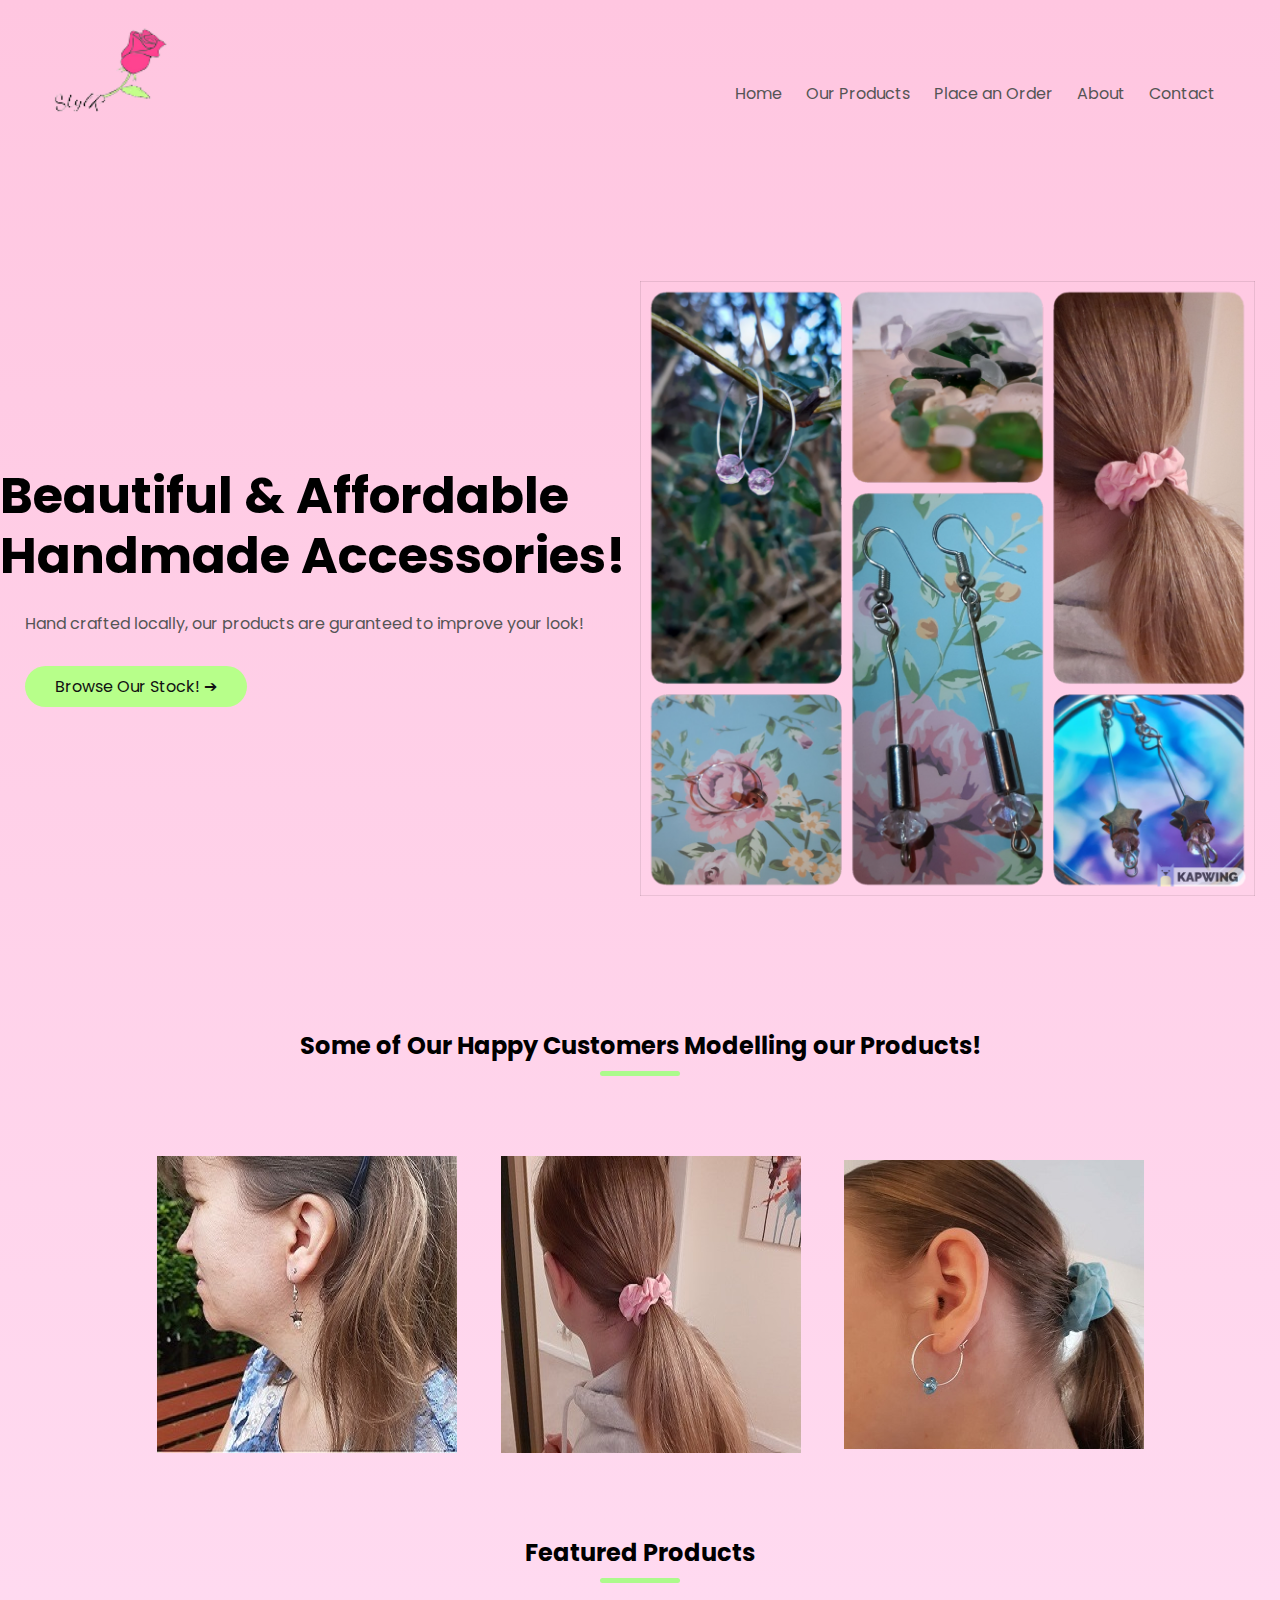
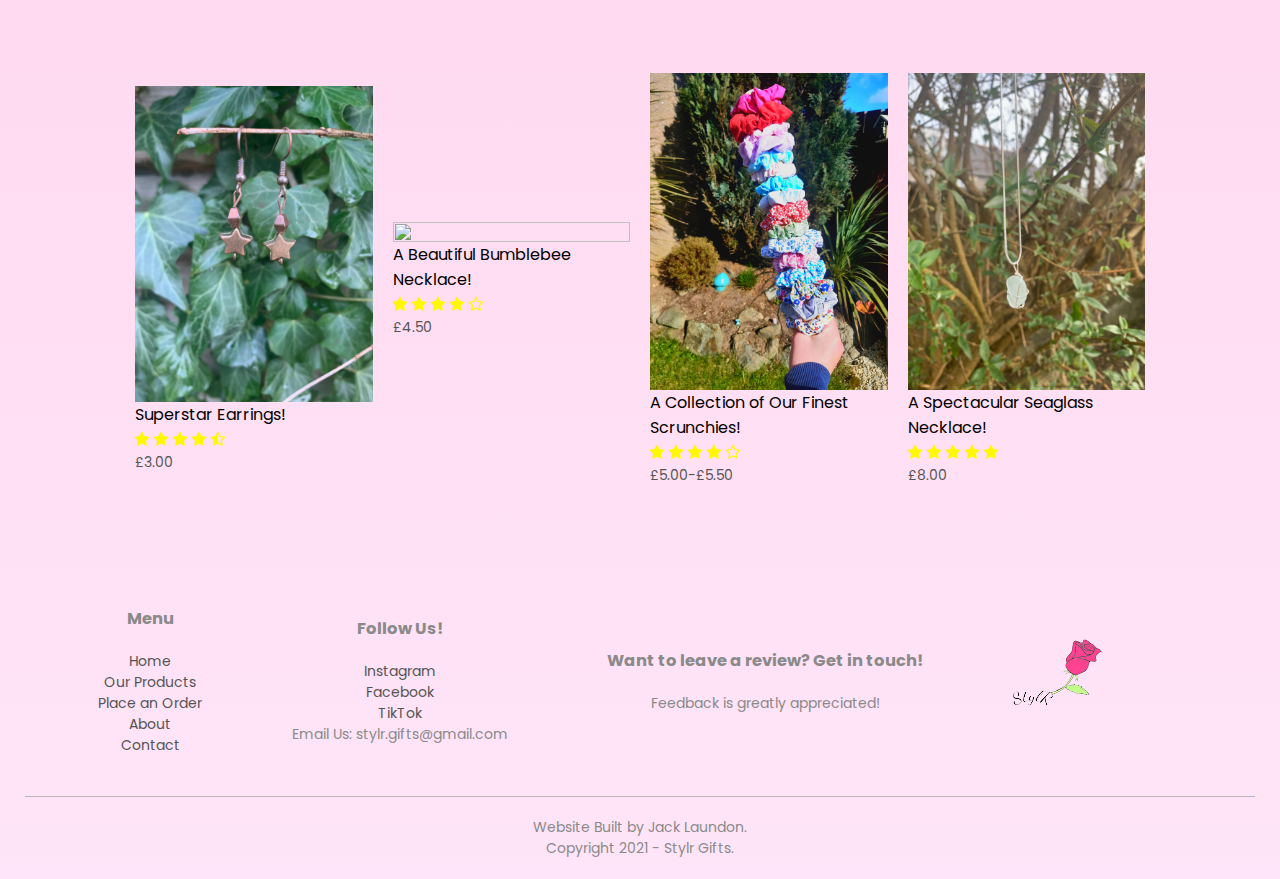
==== index.html @ fed6b5bd "Update index.html" ====
<html>
<head>
    <meta name="viewport" content="width=device-with, initial-scale=1.0">
<title>StylrGifts</title>
<link rel="stylesheet" href="style.css">
<link rel="preconnect" href="https://fonts.gstatic.com">
<link href="https://fonts.googleapis.com/css2?family=Poppins:wght@300;400;500;600;700&display=swap" rel="stylesheet">
<link rel="stylesheet" href="https://stackpath.bootstrapcdn.com/font-awesome/4.7.0/css/font-awesome.min.css">
</head>
<body>
<div class="body-background">
    <div class="header">
        <div class="container">
            <div class="navbar">
                <div class="logo"></div>
                    <img src="images/Final Logo.png" width="125px"> 
                <nav>
                    <ul id="MenuItems">
                        <li><a href="index.html">Home</a></li>
                        <li><a href="Product-One.html">Our Products</a></li>
                        <li><a href="Orders.html">Place an Order</a></li>
                        <li><a href="about.html">About</a></li>
                        <li><a href="Contact.html">Contact</a></li>
                    </ul>
                </nav>
                <img src="images/menu.png" class="menu-icon" onclick="menutoggle()">
            </div>
            <div class="row">
                <div class="col-2">
                    <h1>Beautiful & Affordable <br> Handmade Accessories!</h1>
                    <p>Hand crafted locally, our products are guranteed to improve your look!</p>
                    <a href="Product-One.html" class="btn">Browse Our Stock! &#10132;</a>
                </div>
                <div class="col-2">
                    <img src="images/Collage No Background.png">
    
                </div>
            </div>
        </div>
    </div>    
    
    <!--featured categories-->
    
    <div class="categories">
        <div class="small-container">
            <h2 class ="title"> Some of Our Happy Customers Modelling our Products! </h2>
            <div class="row">
                <div class="col-3"></div>
                <img src="images/Modelling 1.jpg">
                <div class="col-3"></div>
                <img src="images/Featured Two.jpg">
                <div class="col-3"></div>
                <img src="images/Modelling 3.jpg">
            </div>
        </div>
    </div>
    
    <!--Featured Products-->
    
    <div class="small-container">
        <h2 class="title"> Featured Products</h2>
        <div class="row">
            <div class="col-4">
                <img src="images/Star Earrings.jpg">
                <h4>Superstar Earrings!</h4>
                <div class="rating">
                    <i class="fa fa-star"></i>
                    <i class="fa fa-star"></i>
                    <i class="fa fa-star"></i>
                    <i class="fa fa-star"></i>
                    <i class="fa fa-star-half-o"></i>
                </div>
                <p>£3.00</p>
            </div>
            <div class="col-4">
                <img src="images/Featured Product 2.jpg">
                <h4>A Beautiful Bumblebee Necklace!</h4>
                <div class="rating">
                    <i class="fa fa-star"></i>
                    <i class="fa fa-star"></i>
                    <i class="fa fa-star"></i>
                    <i class="fa fa-star"></i>
                    <i class="fa fa-star-o"></i>
                </div>
                <p>£4.50</p>
            </div>
            <div class="col-4">
                <img src="images/Featured Product 3.jpg">
                <h4>A Collection of Our Finest Scrunchies!</h4>
                <div class="rating">
                    <i class="fa fa-star"></i>
                    <i class="fa fa-star"></i>
                    <i class="fa fa-star"></i>
                    <i class="fa fa-star"></i>
                    <i class="fa fa-star-o"></i>
                </div>
                <p>£5.00-£5.50</p>
            </div>
            <div class="col-4">
                <img src="images/Seaglass Necklace.jpg">
                <h4>A Spectacular Seaglass Necklace!</h4>
                <div class="rating">
                    <i class="fa fa-star"></i>
                    <i class="fa fa-star"></i>
                    <i class="fa fa-star"></i>
                    <i class="fa fa-star"></i>
                    <i class="fa fa-star"></i>
                </div>
                <p>£8.00</p>
            </div>
        </div>
    </div>
    
    <!--Footer-->
    
    <div class="footer">
        <div class="container">
            <div class="row">
                <div class="footer-col-1">
                    <h3>Menu</h3>
                    <ul>
                        <li><a href="index.html">Home</a></li>
                        <li><a href="Product-One.html">Our Products</a></li>
                        <li><a href="Orders.html">Place an Order</a></li>
                        <li><a href="about.html">About</a></li>
                        <li><a href="Contact.html">Contact</a></li>
                    </ul>
                </div>
                <div class="footer-col-2">
                    <h3>Follow Us!</h3>
                    <ul>
                        <li><a href="https://www.instagram.com/stylr_gifts/">Instagram</a></li>
                        <li><a href="https://www.facebook.com/Stylr.Gifts.x/">Facebook</a></li>
                        <li><a href="https://www.tiktok.com/@stylr_gifts?lang=en">TikTok</a></li>
                        <li>Email Us: stylr.gifts@gmail.com</li>
                    </ul>
                </div> <div class="footer-col-3">
                    <h3>Want to leave a review?  Get in touch!</h3>
                    <p>Feedback is greatly appreciated!</p>
                </div>
                <div class="footer-col-4">
                    <img src="images/Final Logo.png">
                </div>
            </div>
            <hr>
            <p class="copyright">Website Built by Jack Laundon. <br>Copyright 2021 - Stylr Gifts.</p>
        </div>
    </div>
    <!--js for toggle menu-->
    <script>
        var MenuItems = document.getElementById("MenuItems");
        MenuItems.style.maxHeight = "0px";
        function menutoggle(){
            if(MenuItems.style.maxHeight == "0px")
            {
                MenuItems.style.maxHeight = "200px";
            }
            else
            {
                MenuItems.style.maxHeight = "0px";
            }
        }  
    </script>
</div>
</body>
</html>
---- style.css ----
*{
    margin: 0;
    padding: 0;
    box-sizing: border-box;
}

body{
    font-family: 'Poppins', sans-serif;
    background: linear-gradient(#ffc6e0, #FFE5F9)
}
.navbar{
    display: flex;
    align-items: center;
    padding: 20px;
}
nav{
    flex: 1;
    text-align: right;
}
nav ul{
    display: inline-block;
    list-style-type: none;
}
nav ul li{
    display: inline-block; 
    margin-right: 20px;
}a{
    text-decoration: none;
    color: #555;
}
p{
    color: #555;
}
.container{
    max-width: 1300px;
    margin: auto;
    padding-left: 25px;
    padding-right: 25px;
}
.row{
    display: flex;
    align-items: center;
    flex-wrap: wrap;
    justify-content: space-around;
}
.col-2{
    flex-basis: 50%;
    min-width: 300px;
}
.col-2 img {
    max-width: 100%;
    padding: 50px 0;
}
.col-2 h1{
    font-size: 50px;
    line-height: 60px;
    margin: 25px -25px;
}
.btn{ 
    display: inline-block;
    background: #b7ff8a;
    color: rgb(17, 17, 17);
    padding: 8px 30px;
    margin: 30px 0;
    border-radius: 30px;
    transition: background 0.5s;
}
.btn:hover{
    background: #82ecdb;
}

.header .row{
    margin-top: 70px;
}
.categories{
    margin: 70px 0;
}
.col-3{
    min-with: 250px;
    margin: left;
}
.col-3 img{
    width: 100%;
}
.small-container{
    max-width: 1080px;
    margin: auto;
    padding-left: 25px;
    padding-right: 25px;
}
.col-4{
    flex-basis: 25%;
    padding: 10px;
    min-width: 200px;
    margin-bottom: 50px;
    transition: transform 0.5s;
}
.col-4 img{
    width: 100%;
}
.title{
    text-align: center;
    margin: 0 auto 80px;
    position: relative;
    line-height: 60px;
    colour: #555;
}
.title::after{
    content: "";
    background: #acfa8c;
    width: 80px;
    height: 5px;
    border-radius: 5px;
    position: absolute;
    bottom: 0;
    left: 50%;
    transform: translateX(-50%);
}
h4{
    colour: #555;
    font-weight: normal;
}
.col-4 p{
    font-size: 14px;
}
.rating .fa{
    color: #fff800;
}
.col-4:hover{
    transform: translateY(-5px);
}
.menu-icon{
    width: 28px;
    margin-left: 20px;
    display: none;
}
/*----media query for menu----*/

@media only screen and (max-width: 800px){
    nav ul{
        position: absolute;
        top: 70px;
        left: 0;
        background: #333;
        width: 100%;
        overflow: hidden;
        transition: max-height 0.5s;
    }
    nav ul li{
        display: block;
        margin-right: 50px;
        margin-top: 10px;
        margin-bottom: 10px;
    }
    nav ul li a{
        color: #fff;
    }
    .menu-icon{
        display: block;
        cursor: pointer;
    }
}
/*--- all products ---*/

.row-2{
    margin: 100px auto 50px;
    text-align: center;
    padding-left: 100px;
}
select{
    border: 1px solid #ff523b;
    padding: 5px;
    background-color: #82ecdb;
    padding-right: -100px;

}
select:focus{
    outline: none;
}
.sub-menu{
    padding: 5px;
}






/*----media query for less than 600 screen size----*/
@media only screen and (max-width: 600px){
    .row{
        text-align: center;
    }
    .col-2, .col-3, .col-4{
        flex-basis: 100%;
    }
}

/*----footer----*/

.footer{
    color: #8a8a8a;
    font-size: 14px;
    padding: 60px 0 20px;
}
.footer p{
    color: #8a8a8a;
}
.footer h3{
    color: #8a8a8a;
    margin-bottom: 20px;
}
.footer-col-1, .footer-col-2, .footer-col-3, .footer-col-4{
    min-width: 250px;
    margin-bottom: 20px;
}
.footer-col-3{
    flex: 1;
    text-align: center;
}
.footer-col-4img{
    width: 180px;
    margin-bottom: 20px;
}
.footer-col-3{
  flex-basis: 30%;
}
.footer-col-1, .footer-col-2{
    flex-basis: 12%;
    text-align: center;
}
ul{
    list-style-type: none;
}
.footer hr{
    border: none;
    background: #b5b5b5;
    height: 1px;
    margin: 20px 0;
}
.copyright{
    text-align: center;
}

/*---about us page---*/

.About-Title{
    text-align: center;
    margin: 0 auto 80px;
    margin-top: -100px;
    margin-bottom: 160px;
    position: relative;
    line-height: 60px;
    colour: #555;
    font-size: ;
}
.about-para{
    margin-top: -150px;
    margin-bottom: -20px;
}
.contact-details{
    text-align: center;
    font-size: 50px;
    margin-top: -50px;
    margin-bottom: 140px;
}
.contact-details p{
    font-size: 14px;
}
.contact-details ul{
    font-size: 20px;
    margin-top: 20px;
    margin-bottom: -150px;
}
.contact-details-para p{
    text-align: start;
    margin-bottom: -170px;
}
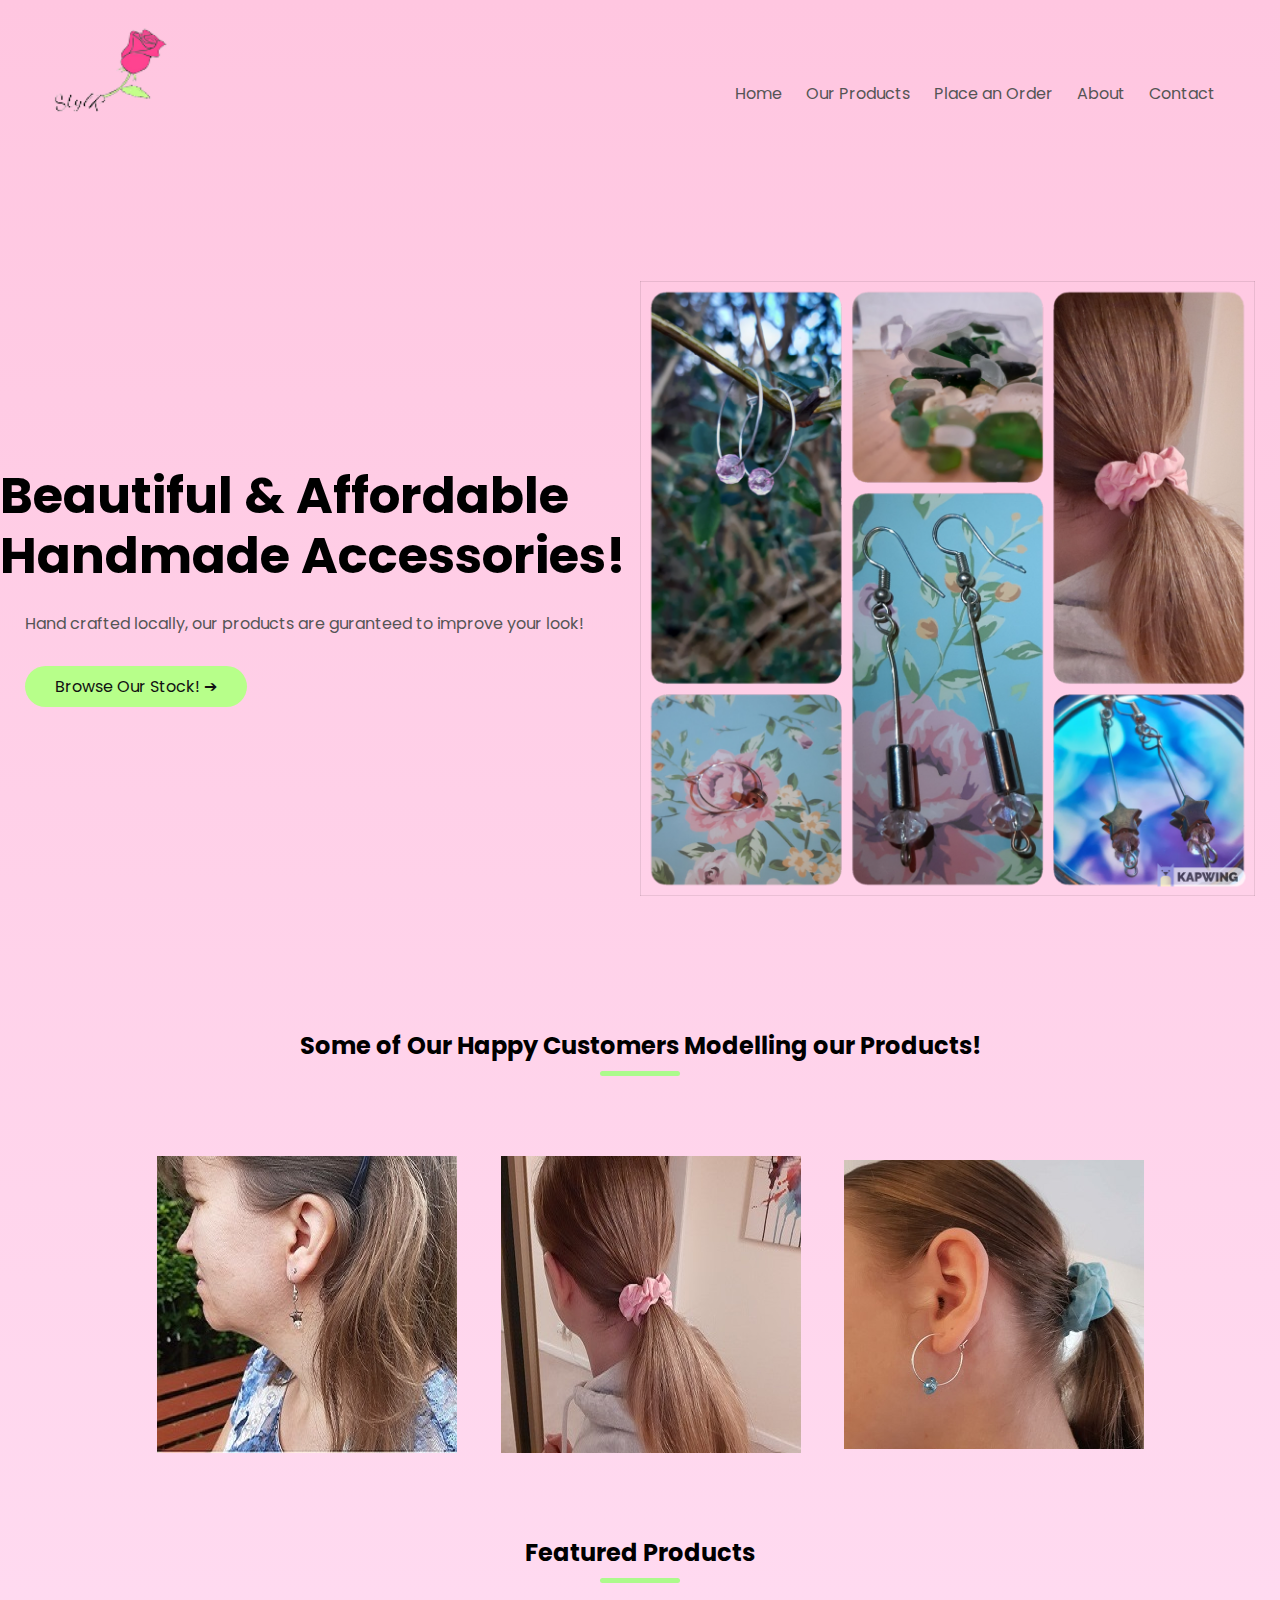
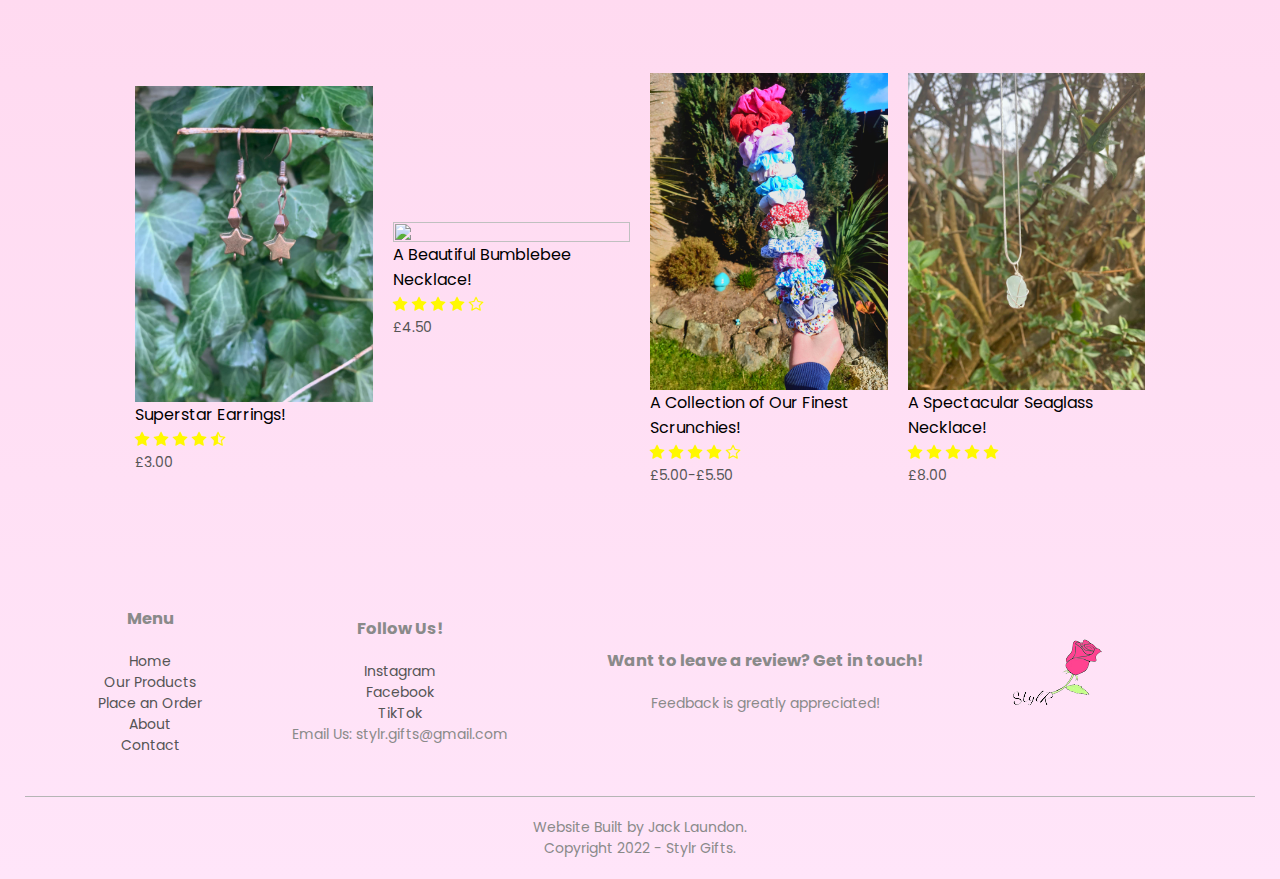
==== commit c8f5bd2b: "Add files via upload" ====
--- a/index.html
+++ b/index.html
@@ -2,6 +2,7 @@
 <head>
     <meta name="viewport" content="width=device-with, initial-scale=1.0">
 <title>StylrGifts</title>
+<link rel="shortcut icon" href="./images/favicon.png" type="image/x-icon">
 <link rel="stylesheet" href="style.css">
 <link rel="preconnect" href="https://fonts.gstatic.com">
 <link href="https://fonts.googleapis.com/css2?family=Poppins:wght@300;400;500;600;700&display=swap" rel="stylesheet">
@@ -143,7 +144,7 @@
                 </div>
             </div>
             <hr>
-            <p class="copyright">Website Built by Jack Laundon. <br>Copyright 2021 - Stylr Gifts.</p>
+            <p class="copyright">Website Built by Jack Laundon. <br>Copyright 2022 - Stylr Gifts.</p>
         </div>
     </div>
     <!--js for toggle menu-->
